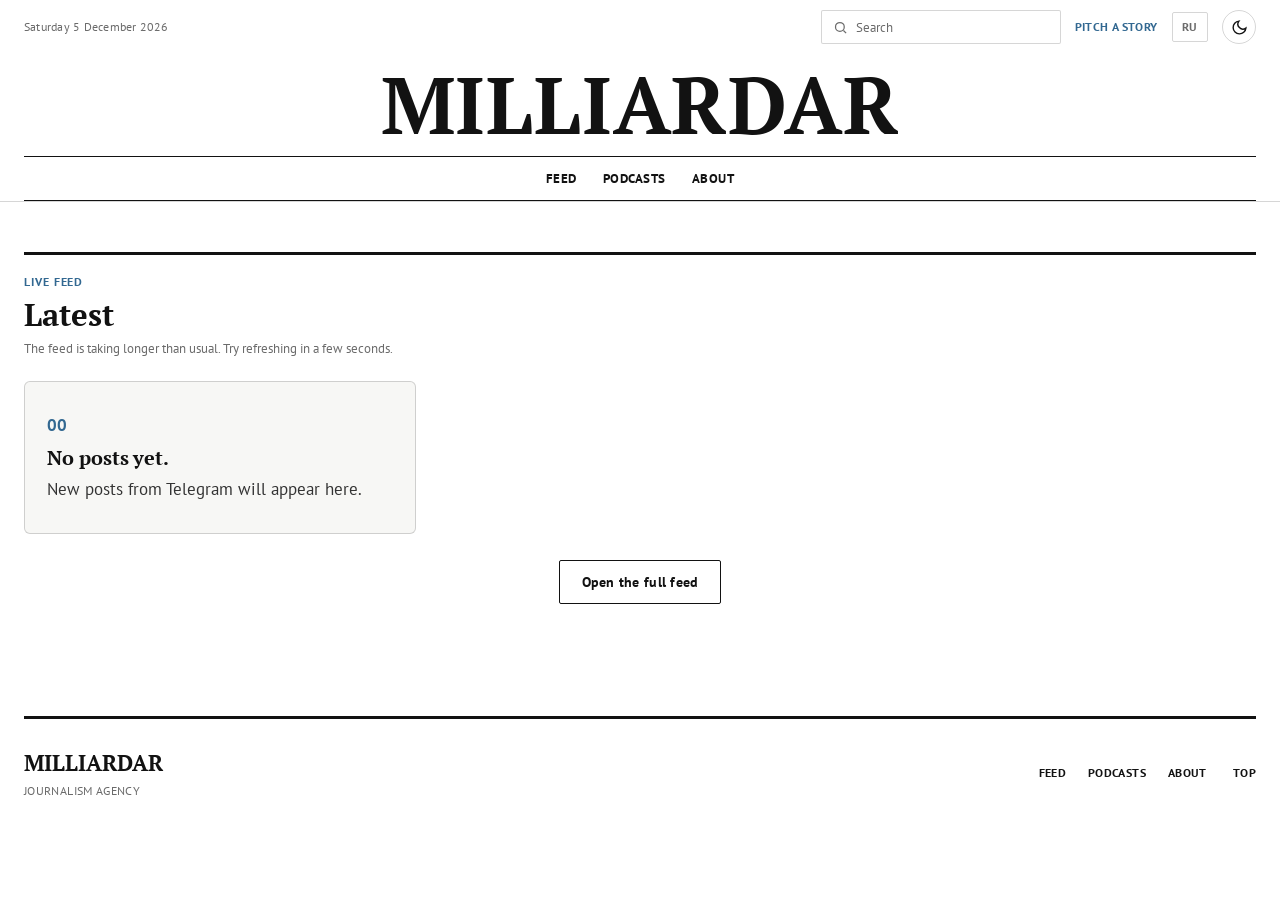
==== en/index.html @ f0dd8684 "Remove section promos from the home page Drop the "Podcasts" and "About" promo panels from the front" ====
<!doctype html>
<html lang="en">
  <head>
    <meta charset="UTF-8" />
    <meta name="viewport" content="width=device-width, initial-scale=1.0" />
    <script>
      (function () {
        try {
          var t = localStorage.getItem("theme") || (window.matchMedia && window.matchMedia("(prefers-color-scheme: dark)").matches ? "dark" : "light");
          document.documentElement.dataset.theme = t;
        } catch (e) {
          document.documentElement.dataset.theme = "light";
        }
      })();
    </script>
    <meta name="description" content="Milliardar — a journalism agency: a feed of posts, weekly podcasts and stories from our Telegram channel, in one stream." />
    <title>Milliardar — journalism agency</title>
    <link rel="icon" href="/assets/logo-favicon.png?v=20260620-tab" type="image/png" />
    <link rel="canonical" href="https://milliardarmedia.ru/en/" />
    <link rel="alternate" hreflang="en" href="https://milliardarmedia.ru/en/" />
    <link rel="alternate" hreflang="ru" href="https://milliardarmedia.ru/" />
    <link rel="alternate" hreflang="x-default" href="https://milliardarmedia.ru/" />
    <meta property="og:type" content="website" />
    <meta property="og:site_name" content="Milliardar" />
    <meta property="og:title" content="Milliardar — journalism agency" />
    <meta property="og:description" content="A feed of posts, weekly podcasts and stories from the Milliardar Telegram channel, in one stream." />
    <meta property="og:url" content="https://milliardarmedia.ru/en/" />
    <meta property="og:image" content="https://milliardarmedia.ru/assets/logo-generated-full.png" />
    <meta property="og:locale" content="en_US" />
    <meta property="og:locale:alternate" content="ru_RU" />
    <meta name="twitter:card" content="summary_large_image" />
    <meta name="twitter:title" content="Milliardar — journalism agency" />
    <meta name="twitter:description" content="A feed of posts, weekly podcasts and stories from the Milliardar Telegram channel." />
    <meta name="twitter:image" content="https://milliardarmedia.ru/assets/logo-generated-full.png" />
    <link rel="alternate" type="application/rss+xml" title="Milliardar — feed" href="/rss.xml" />
    <link rel="preconnect" href="https://fonts.googleapis.com" />
    <link rel="preconnect" href="https://fonts.gstatic.com" crossorigin />
    <link
      href="https://fonts.googleapis.com/css2?family=PT+Serif:ital,wght@0,400;0,700;1,400;1,700&family=PT+Sans:ital,wght@0,400;0,700;1,400;1,700&display=swap"
      rel="stylesheet"
    />
    <link rel="stylesheet" href="/styles.css?v=20260619-nyt5" />
    <script type="application/ld+json">
      {
        "@context": "https://schema.org",
        "@graph": [
          {
            "@type": "NewsMediaOrganization",
            "@id": "https://milliardarmedia.ru/#organization",
            "name": "Milliardar",
            "alternateName": "Миллиардар",
            "url": "https://milliardarmedia.ru/",
            "logo": "https://milliardarmedia.ru/assets/logo-generated-full.png",
            "sameAs": ["https://t.me/milliardarmedia"]
          },
          {
            "@type": "WebSite",
            "@id": "https://milliardarmedia.ru/#website",
            "url": "https://milliardarmedia.ru/",
            "name": "Milliardar",
            "inLanguage": ["ru", "en"],
            "publisher": { "@id": "https://milliardarmedia.ru/#organization" },
            "potentialAction": {
              "@type": "SearchAction",
              "target": "https://milliardarmedia.ru/en/feed?q={search_term_string}",
              "query-input": "required name=search_term_string"
            }
          }
        ]
      }
    </script>
  </head>
  <body class="home-page">
    <header class="site-header">
      <div class="masthead-top">
        <span class="masthead-date" data-date></span>
        <div class="masthead-tools">
          <form class="nav-search" role="search" action="/en/feed" method="get" data-feed-search>
            <svg viewBox="0 0 24 24" aria-hidden="true">
              <circle cx="11" cy="11" r="7" /><path d="m21 21-4.3-4.3" />
            </svg>
            <label class="visually-hidden" for="home-search-input">Search the feed</label>
            <input id="home-search-input" name="q" type="search" autocomplete="off" placeholder="Search" />
          </form>
          <a class="header-cta" href="/en/about#contact-form">Pitch a story</a>
          <a class="lang-switch" href="/" hreflang="ru" aria-label="На русском">RU</a>
          <button class="theme-toggle" type="button" data-theme-toggle aria-label="Toggle theme" aria-pressed="false">
            <svg class="icon-moon" viewBox="0 0 24 24" aria-hidden="true"><path d="M21 12.8A9 9 0 1 1 11.2 3 7 7 0 0 0 21 12.8Z" /></svg>
            <svg class="icon-sun" viewBox="0 0 24 24" aria-hidden="true"><circle cx="12" cy="12" r="4" /><path d="M12 2v2M12 20v2M4 12H2M22 12h-2M5 5l1.5 1.5M17.5 17.5 19 19M19 5l-1.5 1.5M6.5 17.5 5 19" /></svg>
          </button>
        </div>
      </div>

      <a class="brand" href="/en/" aria-label="Milliardar - home">
        <span class="brand-name">Milliardar</span>
      </a>

      <nav class="site-nav" aria-label="Sections">
        <a href="/en/feed">Feed</a>
        <a href="/en/podcasts">Podcasts</a>
        <a href="/en/about">About</a>
      </nav>
    </header>

    <main id="top">
      <section class="archive-section" aria-labelledby="feed-list-title">
        <div class="archive-head">
          <p class="section-kicker">Live feed</p>
          <h2 id="feed-list-title">Latest</h2>
          <p class="feed-status" data-feed-status role="status" aria-live="polite">Loading the feed…</p>
        </div>

        <div class="lead-cover-slot" data-featured hidden></div>

        <div class="feed-panel-list" data-feed-list>
          <article class="feed-empty">
            <span>00</span>
            <h3>No posts yet.</h3>
            <p>New posts from Telegram will appear here.</p>
          </article>
        </div>

        <div class="front-more">
          <a class="button button-glass" href="/en/feed">Open the full feed</a>
        </div>
      </section>
    </main>

    <footer class="site-footer">
      <div>
        <strong>Milliardar</strong>
        <span>Journalism agency</span>
      </div>
      <nav aria-label="Footer navigation">
        <a href="/en/feed">Feed</a>
        <a href="/en/podcasts">Podcasts</a>
        <a href="/en/about">About</a>
      </nav>
      <a href="#top">Top</a>
    </footer>

    <script src="/motion.js?v=20260619-nyt5"></script>
    <script src="/navigation.js?v=20260619-nyt5"></script>
    <script src="/feed.js?v=20260619-nyt5"></script>
  </body>
</html>
---- styles.css ----
/* ============================================================
   МИЛЛИАРДАР — газетный стиль (The New York Times-inspired)
   Light by default · dark via [data-theme="dark"] · PT Serif/Sans
   ============================================================ */

:root {
  --paper: #ffffff;
  --paper-2: #f7f7f5;
  --paper-3: #efeeea;
  --ink: #121212;
  --ink-soft: #2b2b2b;
  --text: #333333;
  --muted: #6b6b6b;
  --line: rgba(0, 0, 0, 0.16);
  --line-soft: rgba(0, 0, 0, 0.08);
  --rule: #121212;
  --accent: #326891;
  --accent-strong: #1d4d72;

  --serif: "PT Serif", Georgia, "Times New Roman", serif;
  --sans: "PT Sans", system-ui, -apple-system, Arial, sans-serif;

  --max: 1180px;
  --wide: 1280px;
  --ease: cubic-bezier(0.22, 1, 0.36, 1);
  --shadow: 0 16px 40px rgba(0, 0, 0, 0.12);
  color-scheme: light;
}

:root[data-theme="dark"] {
  --paper: #121212;
  --paper-2: #1c1c1c;
  --paper-3: #242424;
  --ink: #f2f2f2;
  --ink-soft: #e2e2e2;
  --text: #cfcfcf;
  --muted: #9a9a9a;
  --line: rgba(255, 255, 255, 0.18);
  --line-soft: rgba(255, 255, 255, 0.09);
  --rule: #f2f2f2;
  --accent: #7ab3d9;
  --accent-strong: #9fcbe8;
  color-scheme: dark;
}

* {
  box-sizing: border-box;
}

html {
  scroll-behavior: smooth;
  -webkit-text-size-adjust: 100%;
}

body {
  min-width: 320px;
  margin: 0;
  background: var(--paper);
  color: var(--text);
  font-family: var(--sans);
  font-size: 17px;
  line-height: 1.6;
  -webkit-font-smoothing: antialiased;
  text-rendering: optimizeLegibility;
}

a {
  color: inherit;
  text-decoration: none;
}

button,
input,
textarea {
  font: inherit;
}

button {
  color: inherit;
}

img,
video {
  display: block;
  max-width: 100%;
}

h1,
h2,
h3,
h4,
p,
dl,
dd,
figure {
  margin: 0;
}

h1,
h2,
h3,
h4 {
  font-family: var(--serif);
  font-weight: 700;
  color: var(--ink);
  line-height: 1.08;
  letter-spacing: -0.003em;
}

::selection {
  background: var(--accent);
  color: #fff;
}

:focus-visible {
  outline: 2px solid var(--accent);
  outline-offset: 3px;
}

.visually-hidden,
.hidden-field {
  position: absolute;
  width: 1px !important;
  height: 1px;
  overflow: hidden;
  clip: rect(0 0 0 0);
  clip-path: inset(50%);
  white-space: nowrap;
}

.wrap {
  width: min(calc(100% - 48px), var(--wide));
  margin: 0 auto;
}

/* ---------- shared editorial bits ---------- */
.section-kicker,
.kicker {
  display: inline-block;
  font-family: var(--sans);
  font-size: 0.72rem;
  font-weight: 700;
  letter-spacing: 0.08em;
  text-transform: uppercase;
  color: var(--accent);
}

/* heavy section rule + label */
.section-rule {
  border-top: 3px solid var(--rule);
  padding-top: 10px;
  margin-bottom: 18px;
}

/* ---------- buttons ---------- */
.button {
  display: inline-flex;
  align-items: center;
  justify-content: center;
  gap: 0.5em;
  min-height: 44px;
  padding: 0 22px;
  border: 1px solid var(--ink);
  border-radius: 2px;
  cursor: pointer;
  font-family: var(--sans);
  font-size: 0.86rem;
  font-weight: 700;
  letter-spacing: 0.02em;
  line-height: 1;
  transition: background 180ms var(--ease), color 180ms var(--ease), border-color 180ms var(--ease);
}

.button-primary {
  background: var(--ink);
  border-color: var(--ink);
  color: var(--paper);
}

.button-primary:hover {
  background: var(--accent-strong);
  border-color: var(--accent-strong);
  color: #fff;
}

.button-glass {
  background: transparent;
  color: var(--ink);
}

.button-glass:hover {
  background: var(--paper-2);
}

/* inline prose links (articles) get the blue */
.post-body a,
.contact-list a,
.feed-actions a,
.lead-cover .tile-arrow {
  color: var(--accent);
}

.post-body a:hover,
.contact-list a:hover,
.feed-actions a:hover {
  text-decoration: underline;
}

/* ============================================================
   MASTHEAD
   ============================================================ */
.site-header {
  background: var(--paper);
  border-bottom: 1px solid var(--line);
}

.masthead-top {
  display: flex;
  align-items: center;
  justify-content: space-between;
  gap: 16px;
  width: min(calc(100% - 48px), var(--wide));
  margin: 0 auto;
  padding: 10px 0;
  font-family: var(--sans);
  font-size: 0.74rem;
}

.masthead-date {
  color: var(--muted);
  letter-spacing: 0.02em;
  text-transform: capitalize;
}

.masthead-tools {
  display: flex;
  align-items: center;
  gap: 14px;
}

.theme-toggle {
  display: inline-grid;
  place-items: center;
  width: 34px;
  height: 34px;
  border: 1px solid var(--line);
  border-radius: 50%;
  background: transparent;
  cursor: pointer;
  color: var(--ink);
  transition: background 180ms var(--ease);
}

.theme-toggle:hover {
  background: var(--paper-2);
}

.theme-toggle svg {
  width: 17px;
  height: 17px;
  fill: none;
  stroke: currentColor;
  stroke-width: 2;
}

.theme-toggle .icon-sun {
  display: none;
}

:root[data-theme="dark"] .theme-toggle .icon-sun {
  display: block;
}

:root[data-theme="dark"] .theme-toggle .icon-moon {
  display: none;
}

/* nameplate */
.brand {
  display: block;
  width: min(calc(100% - 48px), var(--wide));
  margin: 0 auto;
  padding: 12px 0 14px;
  text-align: center;
  color: var(--ink);
}

.brand-mark {
  display: none;
}

.brand-name {
  font-family: var(--serif);
  font-weight: 700;
  font-size: clamp(2.6rem, 7vw, 5rem);
  line-height: 0.95;
  letter-spacing: 0.01em;
  text-transform: uppercase;
}

/* section nav */
.site-nav {
  display: flex;
  flex-wrap: wrap;
  align-items: center;
  justify-content: center;
  gap: 26px;
  width: min(calc(100% - 48px), var(--wide));
  margin: 0 auto;
  padding: 9px 0;
  border-top: 1px solid var(--ink);
  border-bottom: 1px solid var(--ink);
}

.site-nav a {
  position: relative;
  font-family: var(--sans);
  font-size: 0.82rem;
  font-weight: 700;
  letter-spacing: 0.04em;
  text-transform: uppercase;
  color: var(--ink);
  padding: 2px 0;
  transition: color 160ms var(--ease);
}

.site-nav a:hover {
  color: var(--accent);
}

.site-nav a[aria-current="page"] {
  border-bottom: 2px solid var(--ink);
}

/* nav search pill (utility row) */
.nav-search {
  position: relative;
  display: flex;
  align-items: center;
}

.nav-search svg {
  position: absolute;
  left: 12px;
  width: 15px;
  height: 15px;
  fill: none;
  stroke: var(--muted);
  stroke-width: 2;
  pointer-events: none;
}

.nav-search input {
  width: clamp(150px, 24vw, 240px);
  height: 34px;
  padding: 0 14px 0 34px;
  border: 1px solid var(--line);
  border-radius: 2px;
  background: var(--paper);
  color: var(--ink);
  font-family: var(--sans);
  font-size: 0.82rem;
  transition: border-color 160ms var(--ease);
}

.nav-search input::placeholder {
  color: var(--muted);
}

.nav-search input:focus {
  outline: none;
  border-color: var(--ink);
}

.header-cta {
  font-family: var(--sans);
  font-size: 0.78rem;
  font-weight: 700;
  letter-spacing: 0.03em;
  text-transform: uppercase;
  color: var(--accent);
  white-space: nowrap;
}

.header-cta:hover {
  text-decoration: underline;
}

/* ============================================================
   PAGE SHELL
   ============================================================ */
.section {
  width: min(calc(100% - 48px), var(--wide));
  margin: 0 auto;
  padding: clamp(32px, 5vw, 56px) 0;
}

main {
  padding-top: 6px;
}

.archive-section {
  width: min(calc(100% - 48px), var(--wide));
  margin: 0 auto;
  padding: clamp(28px, 4vw, 44px) 0 clamp(40px, 6vw, 72px);
}

.archive-head {
  border-top: 3px solid var(--rule);
  padding-top: 12px;
  margin-bottom: 22px;
}

.archive-head h2 {
  font-size: clamp(1.5rem, 2.4vw, 2.1rem);
  margin: 4px 0 6px;
}

.feed-status,
.podcasts-status {
  font-family: var(--sans);
  font-size: 0.82rem;
  color: var(--muted);
}

.feed-actions {
  display: flex;
  flex-wrap: wrap;
  justify-content: space-between;
  gap: 12px;
  padding: 10px 0;
  margin-bottom: 18px;
  border-bottom: 1px solid var(--line);
  font-family: var(--sans);
  font-size: 0.78rem;
}

.feed-actions span {
  color: var(--muted);
}

/* ============================================================
   FEATURED LEAD (главный материал) — text over image cover
   ============================================================ */
.lead-cover {
  position: relative;
  display: block;
  overflow: hidden;
  min-height: clamp(340px, 46vw, 560px);
  margin-bottom: 28px;
  border-radius: 4px;
  color: #fff;
  isolation: isolate;
}

.lead-cover img {
  position: absolute;
  inset: 0;
  z-index: -2;
  width: 100%;
  height: 100%;
  object-fit: cover;
  transition: transform 700ms var(--ease);
}

.lead-cover:hover img {
  transform: scale(1.03);
}

.lead-cover::after {
  position: absolute;
  inset: 0;
  z-index: -1;
  content: "";
  background: linear-gradient(180deg, rgba(0, 0, 0, 0.15) 35%, rgba(0, 0, 0, 0.82));
}

.lead-cover.no-image {
  color: var(--ink);
  background: var(--paper-2);
  border: 1px solid var(--line);
}

.lead-cover.no-image::after {
  display: none;
}

.lead-body {
  position: relative;
  display: flex;
  flex-direction: column;
  align-items: flex-start;
  gap: 12px;
  height: 100%;
  min-height: inherit;
  padding: clamp(24px, 4vw, 48px);
  justify-content: flex-end;
}

.lead-kicker {
  font-family: var(--sans);
  font-size: 0.74rem;
  font-weight: 700;
  letter-spacing: 0.08em;
  text-transform: uppercase;
  color: #fff;
}

.lead-cover.no-image .lead-kicker {
  color: var(--accent);
}

.lead-cover h2,
.lead-cover h3 {
  max-width: 24ch;
  font-size: clamp(1.9rem, 3.8vw, 3.2rem);
  line-height: 1.04;
  color: inherit;
}

.lead-cover time {
  font-family: var(--sans);
  font-size: 0.76rem;
  letter-spacing: 0.02em;
  text-transform: uppercase;
  color: rgba(255, 255, 255, 0.78);
}

.lead-cover.no-image time {
  color: var(--muted);
}

.tile-arrow {
  font-family: var(--sans);
  font-size: 0.8rem;
  font-weight: 700;
  letter-spacing: 0.02em;
  color: #fff;
}

.lead-cover.no-image .tile-arrow {
  color: var(--accent);
}

.tile-arrow::after {
  content: " →";
}

/* ============================================================
   STORY CARDS (home + feed) — tablets with parallax tilt
   ============================================================ */
.feed-panel-list {
  display: grid;
  grid-template-columns: repeat(auto-fill, minmax(320px, 1fr));
  gap: clamp(18px, 2.4vw, 28px);
  align-items: start;
}

.feed-card {
  display: flex;
  flex-direction: column;
  overflow: hidden;
  border: 1px solid var(--line);
  border-radius: 6px;
  background: var(--paper-2);
}

.feed-card {
  transition: box-shadow 260ms var(--ease), transform 260ms var(--ease);
}

.feed-card:hover {
  transform: translateY(-3px);
  box-shadow: 0 16px 38px rgba(0, 0, 0, 0.14);
}

/* feed image is a link to the full material */
.feed-media a {
  display: block;
}

.feed-media {
  order: 1;
  overflow: hidden;
  background: var(--paper-3);
}

/* full, uncropped photos */
.feed-media img {
  display: block;
  width: 100%;
  height: auto;
}

.feed-gallery {
  display: grid;
  grid-template-columns: 1fr 1fr;
  gap: 3px;
}

.feed-media-placeholder {
  display: grid;
  place-items: center;
  min-height: 150px;
  background: var(--paper-3);
  font-family: var(--sans);
  font-size: 0.78rem;
  text-transform: uppercase;
  color: var(--muted);
}

.feed-copy {
  display: flex;
  flex-direction: column;
  gap: 9px;
  order: 2;
  padding: 18px 20px 22px;
}

.feed-copy time,
.podcast-card time {
  font-family: var(--sans);
  font-size: 0.74rem;
  letter-spacing: 0.03em;
  text-transform: uppercase;
  color: var(--muted);
}

/* first line of post = headline, in serif */
.feed-copy p {
  font-family: var(--serif);
  font-size: clamp(1.2rem, 1.8vw, 1.5rem);
  line-height: 1.24;
  font-weight: 700;
  color: var(--ink);
}

.feed-card:hover .feed-copy p {
  color: var(--accent-strong);
}

.feed-copy a {
  margin-top: 2px;
  font-family: var(--sans);
  font-size: 0.8rem;
  font-weight: 700;
  color: var(--accent);
}

.feed-empty,
.podcast-empty {
  display: flex;
  flex-direction: column;
  gap: 8px;
  padding: 30px 22px;
  border: 1px solid var(--line);
  border-radius: 6px;
  background: var(--paper-2);
}

.feed-empty span,
.podcast-empty span {
  font-family: var(--sans);
  font-weight: 700;
  color: var(--accent);
}

.feed-more {
  grid-column: 1 / -1;
  display: flex;
  justify-content: center;
  padding-top: 26px;
}

.front-more {
  display: flex;
  justify-content: center;
  margin-top: 26px;
}

/* ============================================================
   FRONT PAGE — headline list + section promos (home only)
   ============================================================ */
.front-headlines {
  border-top: 3px solid var(--rule);
}

.front-headline {
  display: grid;
  gap: 5px;
  padding: 16px 0;
  border-bottom: 1px solid var(--line);
}

.front-headline time {
  font-family: var(--sans);
  font-size: 0.72rem;
  letter-spacing: 0.04em;
  text-transform: uppercase;
  color: var(--muted);
}

.front-headline h3 {
  font-size: clamp(1.15rem, 2vw, 1.55rem);
  line-height: 1.22;
}

a.front-headline:hover h3 {
  color: var(--accent-strong);
}

/* language switcher in the masthead */
.lang-switch {
  align-self: center;
  padding: 5px 9px;
  border: 1px solid var(--line);
  border-radius: 2px;
  font-family: var(--sans);
  font-size: 0.72rem;
  font-weight: 700;
  letter-spacing: 0.06em;
  color: var(--muted);
  transition: color 160ms var(--ease), border-color 160ms var(--ease);
}

.lang-switch:hover {
  color: var(--ink);
  border-color: var(--ink);
}

/* ============================================================
   PODCASTS
   ============================================================ */
.podcast-grid {
  display: grid;
  grid-template-columns: 1fr;
}

.podcast-card {
  display: flex;
  flex-direction: column;
  gap: 12px;
  padding: 26px 0;
  border-top: 1px solid var(--line);
}

.podcast-card:first-child {
  border-top: 0;
}

.podcast-number {
  font-family: var(--sans);
  font-size: 0.78rem;
  font-weight: 700;
  letter-spacing: 0.04em;
  color: var(--accent);
  order: 1;
}

.podcast-video {
  order: 2;
  overflow: hidden;
  aspect-ratio: 16 / 9;
  background: #000;
}

.podcast-video video {
  width: 100%;
  height: 100%;
  object-fit: cover;
}

.podcast-video.is-missing {
  display: grid;
  place-items: center;
  padding: 22px;
  text-align: center;
  background: var(--paper-2);
  font-family: var(--sans);
  font-size: 0.82rem;
  color: var(--muted);
}

.podcast-card time {
  order: 3;
}

.podcast-card h3 {
  order: 4;
  font-size: clamp(1.4rem, 2vw, 1.9rem);
}

.podcast-card p {
  order: 5;
  font-family: var(--serif);
  color: var(--text);
}

@media (min-width: 760px) {
  .podcast-grid {
    grid-template-columns: 1fr 1fr;
    column-gap: 32px;
  }

  .podcast-card:nth-child(2) {
    border-top: 0;
  }

  .podcast-card:nth-child(even) {
    border-left: 1px solid var(--line);
    padding-left: 32px;
  }
}

/* ============================================================
   PAGE INTRO (feed / podcasts / about headers)
   ============================================================ */
.page-intro {
  width: min(calc(100% - 48px), var(--wide));
  margin: 0 auto;
  padding: clamp(26px, 4vw, 44px) 0 6px;
}

.page-intro h1 {
  font-size: clamp(2.4rem, 6vw, 4rem);
  margin: 6px 0 12px;
}

.page-intro p {
  max-width: 60ch;
  font-family: var(--serif);
  font-size: 1.12rem;
  color: var(--text);
}

.page-intro .hero-actions {
  display: flex;
  flex-wrap: wrap;
  gap: 12px;
  margin-top: 20px;
}

/* ============================================================
   ARTICLE / POST PAGE
   ============================================================ */
.post-main {
  width: min(calc(100% - 48px), 720px);
  margin: 0 auto;
  padding: clamp(28px, 5vw, 52px) 0 clamp(48px, 7vw, 84px);
}

.post-back {
  display: inline-block;
  font-family: var(--sans);
  font-size: 0.78rem;
  font-weight: 700;
  letter-spacing: 0.03em;
  text-transform: uppercase;
  color: var(--accent);
  margin-bottom: 22px;
}

.post-back:hover {
  text-decoration: underline;
}

.post-article > .section-kicker {
  margin-bottom: 10px;
}

.post-date {
  display: block;
  margin: 14px 0 20px;
  font-family: var(--sans);
  font-size: 0.8rem;
  letter-spacing: 0.02em;
  color: var(--muted);
}

.post-body p {
  margin-bottom: 20px;
  font-family: var(--serif);
  font-size: 1.22rem;
  line-height: 1.62;
  color: var(--ink-soft);
}

.post-body p:first-child::first-letter {
  float: left;
  margin: 0.06em 0.1em 0 0;
  font-family: var(--serif);
  font-size: 3.2em;
  font-weight: 700;
  line-height: 0.72;
  color: var(--ink);
}

.post-muted {
  color: var(--muted);
}

.post-media {
  margin: 26px 0 8px;
}

.post-media img {
  width: 100%;
  height: auto;
  border-radius: 3px;
}

.post-gallery img {
  aspect-ratio: 3 / 2;
  object-fit: cover;
  border-radius: 3px;
}

.post-gallery {
  display: grid;
  grid-template-columns: repeat(2, 1fr);
  gap: 6px;
}

.post-gallery img:first-child:nth-last-child(odd) {
  grid-column: 1 / -1;
}

.post-actions {
  display: flex;
  flex-wrap: wrap;
  gap: 12px;
  margin-top: 28px;
  padding-top: 22px;
  border-top: 1px solid var(--line);
}

.post-404-title {
  margin: 10px 0 14px;
  font-size: clamp(2rem, 5vw, 3.2rem);
}

/* ============================================================
   ABOUT — manifesto / contributors / contacts
   ============================================================ */
.about-lead {
  width: min(calc(100% - 48px), var(--wide));
  margin: 0 auto;
  padding: clamp(30px, 5vw, 60px) 0;
  border-bottom: 1px solid var(--line);
}

.about-lead h1 {
  font-size: clamp(2.4rem, 6vw, 4.2rem);
  margin-bottom: 16px;
}

.about-lead p {
  max-width: 66ch;
  font-family: var(--serif);
  font-size: 1.2rem;
  color: var(--text);
}

.section-lead {
  max-width: 70ch;
  margin-bottom: 26px;
}

.section-lead h2 {
  font-size: clamp(1.7rem, 3vw, 2.6rem);
  margin: 8px 0 10px;
}

.section-lead p {
  font-family: var(--serif);
  color: var(--text);
}

/* contributors */
.team-grid {
  display: grid;
  grid-template-columns: 1fr;
  border-top: 1px solid var(--line);
}

.person {
  border-bottom: 1px solid var(--line);
}

.person-summary {
  display: grid;
  grid-template-columns: auto auto 1fr;
  align-items: center;
  gap: 18px;
  padding: 20px 0;
  cursor: pointer;
  list-style: none;
}

.person-summary::-webkit-details-marker {
  display: none;
}

.person-number {
  font-family: var(--sans);
  font-size: 0.8rem;
  font-weight: 700;
  color: var(--accent);
}

.portrait-shell {
  width: clamp(88px, 12vw, 120px);
  height: clamp(112px, 15vw, 150px);
  overflow: hidden;
  background: var(--paper-2);
}

.portrait {
  width: 100%;
  height: 100%;
  object-fit: cover;
  filter: grayscale(1);
  transition: filter 300ms var(--ease);
}

.person:hover .portrait,
.person[open] .portrait {
  filter: grayscale(0);
}

.person-info {
  display: flex;
  flex-direction: column;
  gap: 3px;
}

.person-info span {
  order: 2;
  font-family: var(--sans);
  font-size: 0.76rem;
  text-transform: uppercase;
  letter-spacing: 0.03em;
  color: var(--muted);
}

.person-info strong {
  order: 1;
  font-family: var(--serif);
  font-size: clamp(1.3rem, 2vw, 1.7rem);
  font-weight: 700;
  color: var(--ink);
}

.person-info em {
  order: 3;
  font-family: var(--sans);
  font-style: normal;
  font-size: 0.74rem;
  font-weight: 700;
  text-transform: uppercase;
  color: var(--accent);
}

.person-info em::after {
  content: " +";
}

.person[open] .person-info em::after {
  content: " −";
}

.person-bio {
  display: grid;
  grid-template-rows: 0fr;
  transition: grid-template-rows 360ms var(--ease);
}

.person[open] .person-bio {
  grid-template-rows: 1fr;
}

.person-bio > p {
  overflow: hidden;
  max-width: 70ch;
  font-family: var(--serif);
  color: var(--text);
}

.person[open] .person-bio > p {
  padding-bottom: 22px;
}

/* contacts */
.leasing-section {
  display: grid;
  grid-template-columns: 1fr 1fr;
  gap: clamp(28px, 5vw, 70px);
  align-items: start;
}

.leasing-copy h2 {
  font-size: clamp(1.7rem, 3vw, 2.6rem);
  margin: 8px 0 12px;
}

.leasing-copy p {
  max-width: 46ch;
  font-family: var(--serif);
  color: var(--text);
}

.contact-list {
  margin-top: 26px;
  padding: 0;
  list-style: none;
  border-top: 1px solid var(--line);
}

.contact-list li {
  display: flex;
  justify-content: space-between;
  gap: 16px;
  padding: 14px 0;
  border-bottom: 1px solid var(--line);
}

.contact-list span {
  font-family: var(--sans);
  font-size: 0.76rem;
  text-transform: uppercase;
  letter-spacing: 0.04em;
  color: var(--muted);
}

.contact-form {
  display: flex;
  flex-direction: column;
  gap: 18px;
  padding: clamp(22px, 3vw, 32px);
  border: 1px solid var(--line);
  background: var(--paper-2);
}

.contact-form label {
  display: flex;
  flex-direction: column;
  gap: 7px;
}

.contact-form label span {
  font-family: var(--sans);
  font-size: 0.76rem;
  font-weight: 700;
  text-transform: uppercase;
  letter-spacing: 0.03em;
  color: var(--muted);
}

.contact-form input,
.contact-form textarea {
  padding: 12px 14px;
  border: 1px solid var(--line);
  border-radius: 2px;
  background: var(--paper);
  color: var(--ink);
  font-family: var(--serif);
  font-size: 1rem;
  resize: vertical;
}

.contact-form input:focus,
.contact-form textarea:focus {
  outline: none;
  border-color: var(--ink);
}

.contact-form .button {
  align-self: flex-start;
}

.form-note {
  min-height: 1.2em;
  font-family: var(--sans);
  font-size: 0.86rem;
  color: var(--accent);
}

/* ============================================================
   COMMAND CONSOLE (easter egg) + RICKROLL
   ============================================================ */
.command-console {
  width: min(calc(100% - 48px), var(--wide));
  margin: 0 auto;
  padding: 22px 0 40px;
  border-top: 1px solid var(--line);
}

.console-form {
  display: flex;
  align-items: center;
  gap: 10px;
  font-family: var(--sans);
  font-size: 0.86rem;
  color: var(--muted);
}

.console-form span {
  color: var(--accent);
}

.console-form input {
  flex: 1;
  min-width: 0;
  padding: 5px 0;
  border: 0;
  border-bottom: 1px solid var(--line);
  background: transparent;
  color: var(--ink);
  font-family: var(--sans);
}

.console-form input:focus {
  outline: none;
  border-bottom-color: var(--ink);
}

.console-output {
  margin-top: 10px;
  min-height: 1.2em;
  font-family: var(--sans);
  font-size: 0.84rem;
  color: var(--text);
}

.rickroll-modal {
  position: fixed;
  inset: 0;
  z-index: 120;
  display: grid;
  place-items: center;
  padding: 22px;
  background: rgba(0, 0, 0, 0.86);
  opacity: 0;
  pointer-events: none;
  transition: opacity 280ms var(--ease);
}

.rickroll-modal.is-open {
  opacity: 1;
  pointer-events: auto;
}

.rickroll-frame {
  width: min(900px, 100%);
  aspect-ratio: 16 / 9;
  background: #000;
}

.rickroll-frame video {
  width: 100%;
  height: 100%;
  object-fit: contain;
}

.rickroll-close {
  position: absolute;
  top: 18px;
  right: 22px;
  width: 44px;
  height: 44px;
  border: 1px solid rgba(255, 255, 255, 0.4);
  background: transparent;
  cursor: pointer;
  font-size: 1.4rem;
  color: #fff;
}

.sixty-seven-badge {
  position: fixed;
  inset: 0;
  z-index: 150;
  display: grid;
  place-items: center;
  font-family: var(--serif);
  font-size: 40vw;
  font-weight: 700;
  color: var(--accent);
  opacity: 0;
  pointer-events: none;
}

body.is-sixty-seven .sixty-seven-badge {
  animation: sixty-seven-pop 1.5s var(--ease) forwards;
}

@keyframes sixty-seven-pop {
  0% { opacity: 0; transform: scale(0.6); }
  30% { opacity: 1; transform: scale(1.05); }
  70% { opacity: 1; transform: scale(1); }
  100% { opacity: 0; transform: scale(1.15); }
}

/* ============================================================
   FOOTER
   ============================================================ */
.site-footer {
  display: grid;
  grid-template-columns: 1fr auto auto;
  align-items: center;
  gap: 26px;
  width: min(calc(100% - 48px), var(--wide));
  margin: 40px auto 0;
  padding: 26px 0 48px;
  border-top: 3px solid var(--rule);
}

.site-footer > div {
  display: flex;
  flex-direction: column;
}

.site-footer strong {
  font-family: var(--serif);
  font-size: 1.4rem;
  font-weight: 700;
  text-transform: uppercase;
  color: var(--ink);
}

.site-footer span {
  font-family: var(--sans);
  font-size: 0.76rem;
  text-transform: uppercase;
  letter-spacing: 0.03em;
  color: var(--muted);
}

.site-footer nav {
  display: flex;
  gap: 22px;
}

.site-footer nav a,
.site-footer > a {
  font-family: var(--sans);
  font-size: 0.78rem;
  font-weight: 700;
  text-transform: uppercase;
  letter-spacing: 0.03em;
  color: var(--ink);
}

.site-footer nav a:hover,
.site-footer > a:hover {
  color: var(--accent);
}

/* ============================================================
   BACK TO TOP
   ============================================================ */
.back-to-top {
  position: fixed;
  right: 22px;
  bottom: 22px;
  z-index: 60;
  padding: 11px 16px;
  border: 1px solid var(--ink);
  border-radius: 2px;
  background: var(--paper);
  cursor: pointer;
  font-family: var(--sans);
  font-size: 0.74rem;
  font-weight: 700;
  text-transform: uppercase;
  letter-spacing: 0.03em;
  color: var(--ink);
  opacity: 0;
  transform: translateY(12px);
  pointer-events: none;
  transition: opacity 240ms var(--ease), transform 240ms var(--ease), background 160ms var(--ease), color 160ms var(--ease);
}

.back-to-top.is-visible {
  opacity: 1;
  transform: translateY(0);
  pointer-events: auto;
}

.back-to-top:hover {
  background: var(--ink);
  color: var(--paper);
}

/* side-nav from old design — hidden in NYT layout */
.side-nav-shell {
  display: none;
}

/* ============================================================
   MOTION (light fade-in only)
   ============================================================ */
.reveal {
  opacity: 0;
  transform: translateY(14px);
  transition: opacity 600ms var(--ease), transform 600ms var(--ease);
  transition-delay: var(--reveal-delay, 0ms);
}

.reveal.is-visible {
  opacity: 1;
  transform: none;
}

/* skeleton loading */
.skeleton {
  pointer-events: none;
}

.skel {
  position: relative;
  overflow: hidden;
  background: var(--paper-2);
}

.skel::after {
  position: absolute;
  inset: 0;
  content: "";
  background: linear-gradient(90deg, transparent, rgba(0, 0, 0, 0.05) 50%, transparent);
  transform: translateX(-100%);
  animation: shimmer 1.5s var(--ease) infinite;
}

:root[data-theme="dark"] .skel::after {
  background: linear-gradient(90deg, transparent, rgba(255, 255, 255, 0.08) 50%, transparent);
}

.skel-media {
  width: 100%;
  aspect-ratio: 3 / 2;
}

.skel-line {
  height: 13px;
  margin-top: 9px;
}

.skel-line.is-kicker {
  width: 38%;
  height: 9px;
  margin-top: 0;
}

.skel-line.is-lg {
  height: 20px;
  width: 86%;
}

.skel-line.w-70 { width: 70%; }
.skel-line.w-90 { width: 90%; }
.skel-line.w-50 { width: 50%; }

@keyframes shimmer {
  100% { transform: translateX(100%); }
}

/* ============================================================
   RESPONSIVE
   ============================================================ */
@media (max-width: 900px) {
  .lead-cover {
    grid-template-columns: 1fr;
  }

  .lead-cover img {
    order: 1;
  }

  .lead-body {
    order: 2;
  }

  .leasing-section {
    grid-template-columns: 1fr;
  }
}

@media (max-width: 600px) {
  body {
    font-size: 16px;
  }

  .masthead-top {
    flex-wrap: wrap;
    gap: 8px 14px;
  }

  .nav-search input {
    width: 100%;
  }

  .nav-search {
    order: 3;
    flex: 1 1 100%;
  }

  .site-nav {
    gap: 16px;
  }

  .post-body p:first-child::first-letter {
    font-size: 2.6em;
  }

  .site-footer {
    grid-template-columns: 1fr;
    gap: 18px;
    align-items: start;
  }
}

@media (prefers-reduced-motion: reduce) {
  *,
  *::before,
  *::after {
    animation-duration: 0.001ms !important;
    transition-duration: 0.001ms !important;
    scroll-behavior: auto !important;
  }

  .reveal {
    opacity: 1 !important;
    transform: none !important;
  }
}
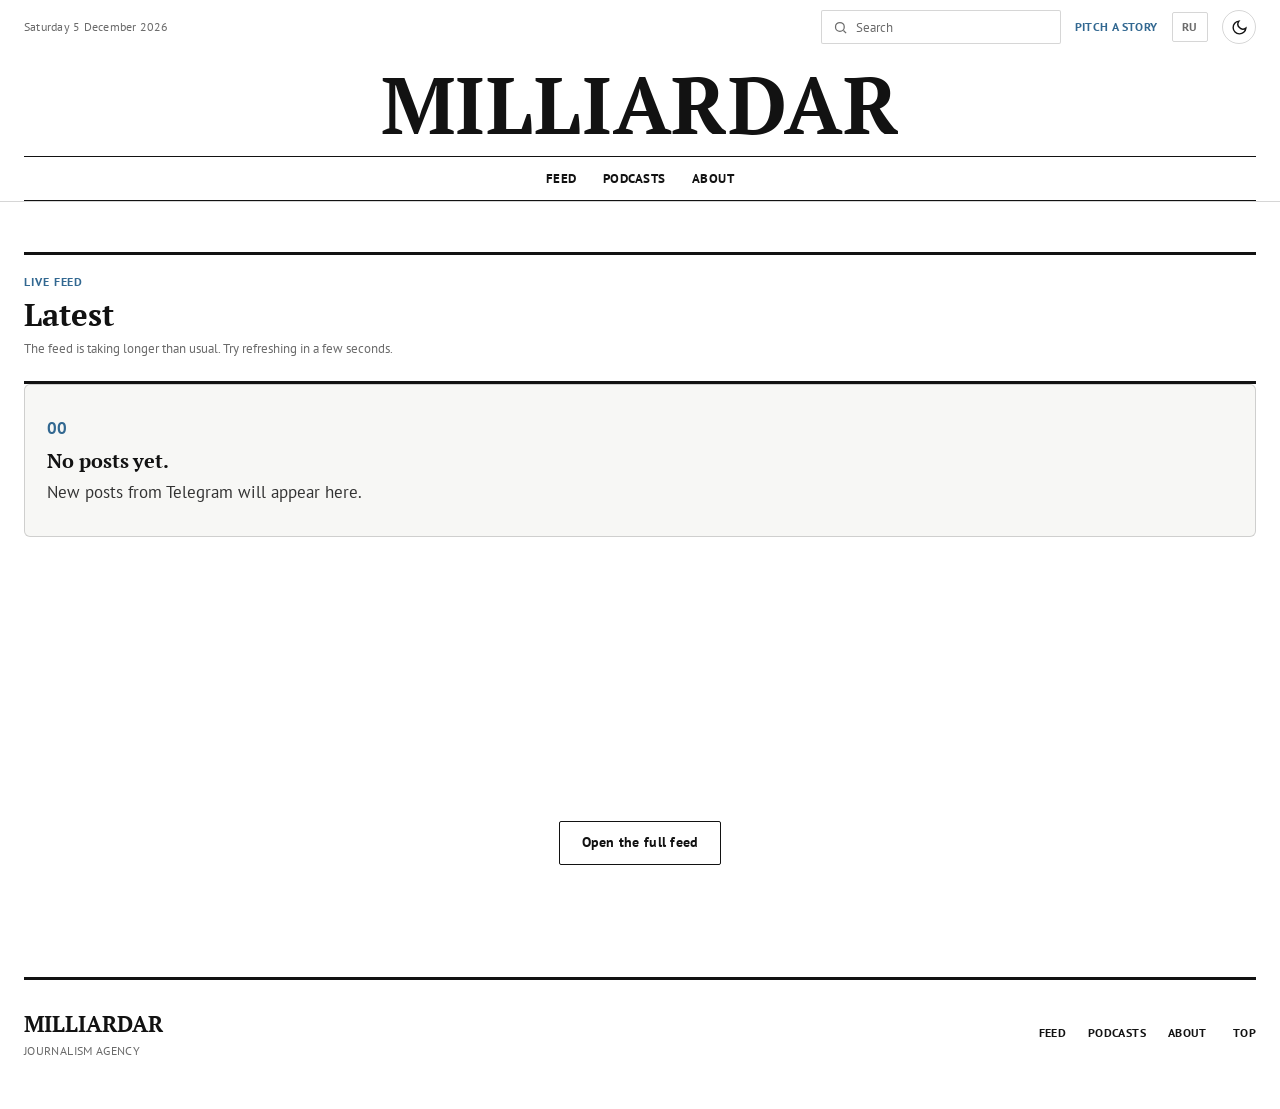
==== commit 772d6e12: "Fix layout shift (CLS) on the home and feed pages The featured hero (~340-560px) was injected by JS " ====
--- a/en/index.html
+++ b/en/index.html
@@ -39,7 +39,7 @@
       href="https://fonts.googleapis.com/css2?family=PT+Serif:ital,wght@0,400;0,700;1,400;1,700&family=PT+Sans:ital,wght@0,400;0,700;1,400;1,700&display=swap"
       rel="stylesheet"
     />
-    <link rel="stylesheet" href="/styles.css?v=20260619-nyt5" />
+    <link rel="stylesheet" href="/styles.css?v=20260620-nyt6" />
     <script type="application/ld+json">
       {
         "@context": "https://schema.org",
@@ -110,7 +110,7 @@
           <p class="feed-status" data-feed-status role="status" aria-live="polite">Loading the feed…</p>
         </div>
 
-        <div class="lead-cover-slot" data-featured hidden></div>
+        <div class="lead-cover-slot" data-featured></div>
 
         <div class="feed-panel-list" data-feed-list>
           <article class="feed-empty">
@@ -139,8 +139,8 @@
       <a href="#top">Top</a>
     </footer>
 
-    <script src="/motion.js?v=20260619-nyt5"></script>
-    <script src="/navigation.js?v=20260619-nyt5"></script>
-    <script src="/feed.js?v=20260619-nyt5"></script>
+    <script src="/motion.js?v=20260620-nyt6"></script>
+    <script src="/navigation.js?v=20260620-nyt6"></script>
+    <script src="/feed.js?v=20260620-nyt6"></script>
   </body>
 </html>
--- a/styles.css
+++ b/styles.css
@@ -442,12 +442,23 @@
 /* ============================================================
    FEATURED LEAD (главный материал) — text over image cover
    ============================================================ */
+/* Reserve the hero height before JS fills it — prevents layout shift (CLS). */
+.lead-cover-slot {
+  min-height: clamp(340px, 46vw, 560px);
+  margin-bottom: 28px;
+  border-radius: 4px;
+}
+
+.lead-cover-slot:empty {
+  background: var(--paper-2);
+}
+
 .lead-cover {
   position: relative;
   display: block;
   overflow: hidden;
   min-height: clamp(340px, 46vw, 560px);
-  margin-bottom: 28px;
+  margin-bottom: 0;
   border-radius: 4px;
   color: #fff;
   isolation: isolate;
@@ -554,6 +565,7 @@
   grid-template-columns: repeat(auto-fill, minmax(320px, 1fr));
   gap: clamp(18px, 2.4vw, 28px);
   align-items: start;
+  min-height: clamp(300px, 46vh, 480px);
 }
 
 .feed-card {
@@ -683,6 +695,7 @@
    ============================================================ */
 .front-headlines {
   border-top: 3px solid var(--rule);
+  min-height: clamp(300px, 46vh, 480px);
 }
 
 .front-headline {
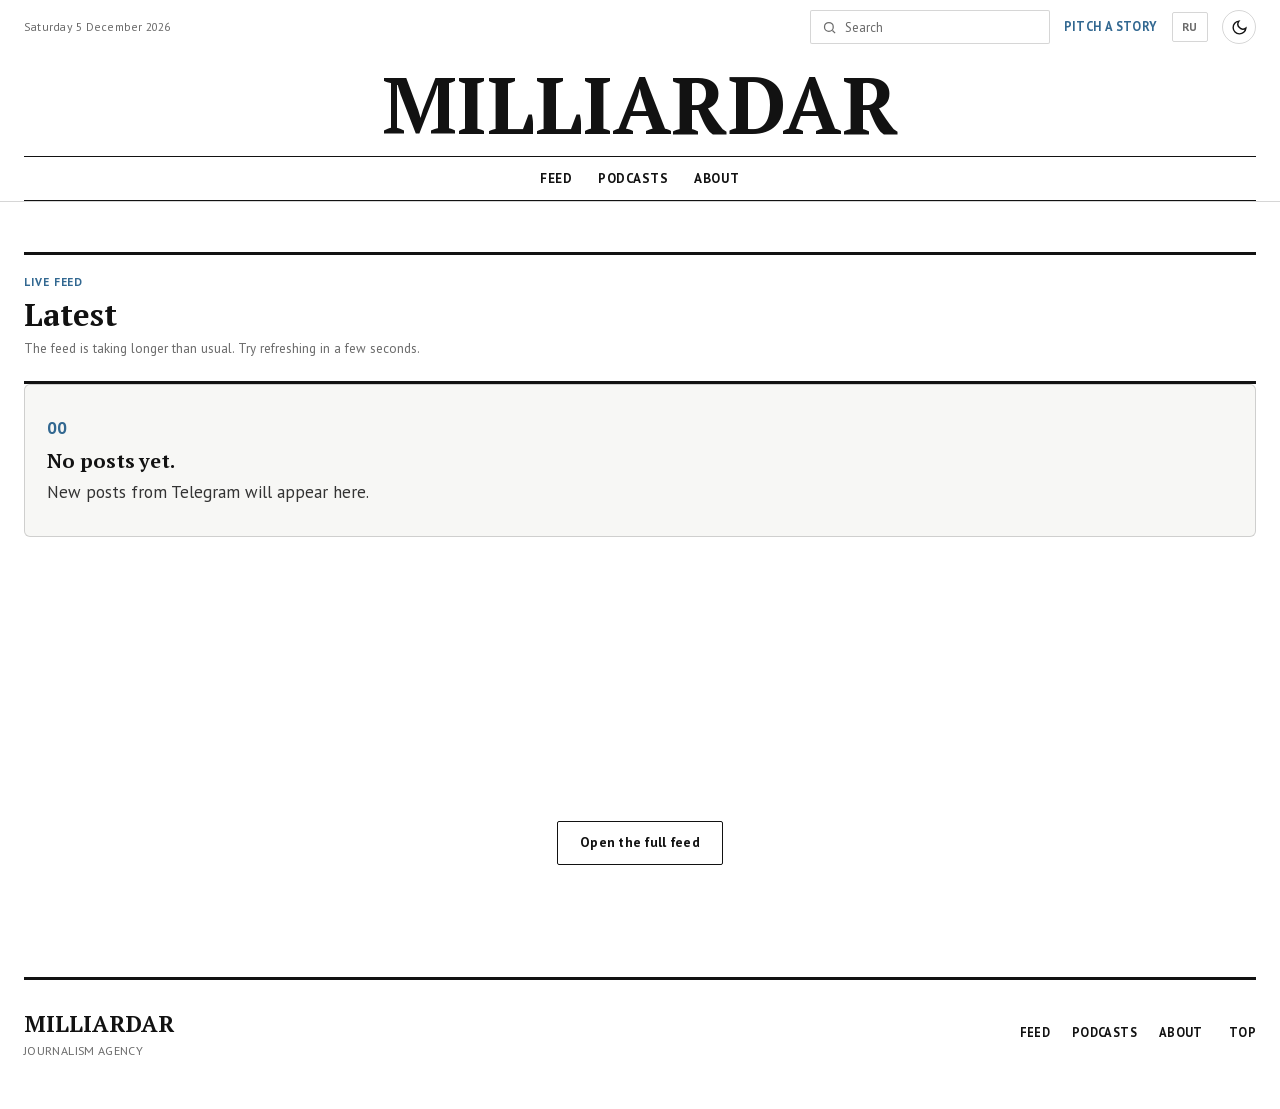
==== commit c2beeaeb: "Self-host fonts, add feed rubrics and post share buttons - Self-host PT Serif / PT Sans: woff2 files" ====
--- a/en/index.html
+++ b/en/index.html
@@ -33,13 +33,10 @@
     <meta name="twitter:description" content="A feed of posts, weekly podcasts and stories from the Milliardar Telegram channel." />
     <meta name="twitter:image" content="https://milliardarmedia.ru/assets/logo-generated-full.png" />
     <link rel="alternate" type="application/rss+xml" title="Milliardar — feed" href="/rss.xml" />
-    <link rel="preconnect" href="https://fonts.googleapis.com" />
-    <link rel="preconnect" href="https://fonts.gstatic.com" crossorigin />
-    <link
-      href="https://fonts.googleapis.com/css2?family=PT+Serif:ital,wght@0,400;0,700;1,400;1,700&family=PT+Sans:ital,wght@0,400;0,700;1,400;1,700&display=swap"
-      rel="stylesheet"
-    />
-    <link rel="stylesheet" href="/styles.css?v=20260620-nyt6" />
+    <link rel="preload" href="/assets/fonts/ptserif-400-normal-latin.woff2" as="font" type="font/woff2" crossorigin />
+    <link rel="preload" href="/assets/fonts/ptsans-400-normal-latin.woff2" as="font" type="font/woff2" crossorigin />
+    <link rel="stylesheet" href="/fonts.css?v=20260620-nyt14" />
+    <link rel="stylesheet" href="/styles.css?v=20260620-nyt14" />
     <script type="application/ld+json">
       {
         "@context": "https://schema.org",
@@ -139,8 +136,8 @@
       <a href="#top">Top</a>
     </footer>
 
-    <script src="/motion.js?v=20260620-nyt6"></script>
-    <script src="/navigation.js?v=20260620-nyt6"></script>
-    <script src="/feed.js?v=20260620-nyt6"></script>
+    <script src="/motion.js?v=20260620-nyt14"></script>
+    <script src="/navigation.js?v=20260620-nyt14"></script>
+    <script src="/feed.js?v=20260620-nyt14"></script>
   </body>
 </html>
--- a/fonts.css
+++ b/fonts.css
@@ -0,0 +1,288 @@
+/* Self-hosted PT Serif / PT Sans (Cyrillic + Latin). Generated from Google Fonts css2. */
+@font-face {
+  font-family: 'PT Sans';
+  font-style: italic;
+  font-weight: 400;
+  font-display: swap;
+  src: url(/assets/fonts/ptsans-400-italic-cyrillic-ext.woff2) format('woff2');
+  unicode-range: U+0460-052F, U+1C80-1C8A, U+20B4, U+2DE0-2DFF, U+A640-A69F, U+FE2E-FE2F;
+}
+
+@font-face {
+  font-family: 'PT Sans';
+  font-style: italic;
+  font-weight: 400;
+  font-display: swap;
+  src: url(/assets/fonts/ptsans-400-italic-cyrillic.woff2) format('woff2');
+  unicode-range: U+0301, U+0400-045F, U+0490-0491, U+04B0-04B1, U+2116;
+}
+
+@font-face {
+  font-family: 'PT Sans';
+  font-style: italic;
+  font-weight: 400;
+  font-display: swap;
+  src: url(/assets/fonts/ptsans-400-italic-latin-ext.woff2) format('woff2');
+  unicode-range: U+0100-02BA, U+02BD-02C5, U+02C7-02CC, U+02CE-02D7, U+02DD-02FF, U+0304, U+0308, U+0329, U+1D00-1DBF, U+1E00-1E9F, U+1EF2-1EFF, U+2020, U+20A0-20AB, U+20AD-20C0, U+2113, U+2C60-2C7F, U+A720-A7FF;
+}
+
+@font-face {
+  font-family: 'PT Sans';
+  font-style: italic;
+  font-weight: 400;
+  font-display: swap;
+  src: url(/assets/fonts/ptsans-400-italic-latin.woff2) format('woff2');
+  unicode-range: U+0000-00FF, U+0131, U+0152-0153, U+02BB-02BC, U+02C6, U+02DA, U+02DC, U+0304, U+0308, U+0329, U+2000-206F, U+20AC, U+2122, U+2191, U+2193, U+2212, U+2215, U+FEFF, U+FFFD;
+}
+
+@font-face {
+  font-family: 'PT Sans';
+  font-style: italic;
+  font-weight: 700;
+  font-display: swap;
+  src: url(/assets/fonts/ptsans-700-italic-cyrillic-ext.woff2) format('woff2');
+  unicode-range: U+0460-052F, U+1C80-1C8A, U+20B4, U+2DE0-2DFF, U+A640-A69F, U+FE2E-FE2F;
+}
+
+@font-face {
+  font-family: 'PT Sans';
+  font-style: italic;
+  font-weight: 700;
+  font-display: swap;
+  src: url(/assets/fonts/ptsans-700-italic-cyrillic.woff2) format('woff2');
+  unicode-range: U+0301, U+0400-045F, U+0490-0491, U+04B0-04B1, U+2116;
+}
+
+@font-face {
+  font-family: 'PT Sans';
+  font-style: italic;
+  font-weight: 700;
+  font-display: swap;
+  src: url(/assets/fonts/ptsans-700-italic-latin-ext.woff2) format('woff2');
+  unicode-range: U+0100-02BA, U+02BD-02C5, U+02C7-02CC, U+02CE-02D7, U+02DD-02FF, U+0304, U+0308, U+0329, U+1D00-1DBF, U+1E00-1E9F, U+1EF2-1EFF, U+2020, U+20A0-20AB, U+20AD-20C0, U+2113, U+2C60-2C7F, U+A720-A7FF;
+}
+
+@font-face {
+  font-family: 'PT Sans';
+  font-style: italic;
+  font-weight: 700;
+  font-display: swap;
+  src: url(/assets/fonts/ptsans-700-italic-latin.woff2) format('woff2');
+  unicode-range: U+0000-00FF, U+0131, U+0152-0153, U+02BB-02BC, U+02C6, U+02DA, U+02DC, U+0304, U+0308, U+0329, U+2000-206F, U+20AC, U+2122, U+2191, U+2193, U+2212, U+2215, U+FEFF, U+FFFD;
+}
+
+@font-face {
+  font-family: 'PT Sans';
+  font-style: normal;
+  font-weight: 400;
+  font-display: swap;
+  src: url(/assets/fonts/ptsans-400-normal-cyrillic-ext.woff2) format('woff2');
+  unicode-range: U+0460-052F, U+1C80-1C8A, U+20B4, U+2DE0-2DFF, U+A640-A69F, U+FE2E-FE2F;
+}
+
+@font-face {
+  font-family: 'PT Sans';
+  font-style: normal;
+  font-weight: 400;
+  font-display: swap;
+  src: url(/assets/fonts/ptsans-400-normal-cyrillic.woff2) format('woff2');
+  unicode-range: U+0301, U+0400-045F, U+0490-0491, U+04B0-04B1, U+2116;
+}
+
+@font-face {
+  font-family: 'PT Sans';
+  font-style: normal;
+  font-weight: 400;
+  font-display: swap;
+  src: url(/assets/fonts/ptsans-400-normal-latin-ext.woff2) format('woff2');
+  unicode-range: U+0100-02BA, U+02BD-02C5, U+02C7-02CC, U+02CE-02D7, U+02DD-02FF, U+0304, U+0308, U+0329, U+1D00-1DBF, U+1E00-1E9F, U+1EF2-1EFF, U+2020, U+20A0-20AB, U+20AD-20C0, U+2113, U+2C60-2C7F, U+A720-A7FF;
+}
+
+@font-face {
+  font-family: 'PT Sans';
+  font-style: normal;
+  font-weight: 400;
+  font-display: swap;
+  src: url(/assets/fonts/ptsans-400-normal-latin.woff2) format('woff2');
+  unicode-range: U+0000-00FF, U+0131, U+0152-0153, U+02BB-02BC, U+02C6, U+02DA, U+02DC, U+0304, U+0308, U+0329, U+2000-206F, U+20AC, U+2122, U+2191, U+2193, U+2212, U+2215, U+FEFF, U+FFFD;
+}
+
+@font-face {
+  font-family: 'PT Sans';
+  font-style: normal;
+  font-weight: 700;
+  font-display: swap;
+  src: url(/assets/fonts/ptsans-700-normal-cyrillic-ext.woff2) format('woff2');
+  unicode-range: U+0460-052F, U+1C80-1C8A, U+20B4, U+2DE0-2DFF, U+A640-A69F, U+FE2E-FE2F;
+}
+
+@font-face {
+  font-family: 'PT Sans';
+  font-style: normal;
+  font-weight: 700;
+  font-display: swap;
+  src: url(/assets/fonts/ptsans-700-normal-cyrillic.woff2) format('woff2');
+  unicode-range: U+0301, U+0400-045F, U+0490-0491, U+04B0-04B1, U+2116;
+}
+
+@font-face {
+  font-family: 'PT Sans';
+  font-style: normal;
+  font-weight: 700;
+  font-display: swap;
+  src: url(/assets/fonts/ptsans-700-normal-latin-ext.woff2) format('woff2');
+  unicode-range: U+0100-02BA, U+02BD-02C5, U+02C7-02CC, U+02CE-02D7, U+02DD-02FF, U+0304, U+0308, U+0329, U+1D00-1DBF, U+1E00-1E9F, U+1EF2-1EFF, U+2020, U+20A0-20AB, U+20AD-20C0, U+2113, U+2C60-2C7F, U+A720-A7FF;
+}
+
+@font-face {
+  font-family: 'PT Sans';
+  font-style: normal;
+  font-weight: 700;
+  font-display: swap;
+  src: url(/assets/fonts/ptsans-700-normal-latin.woff2) format('woff2');
+  unicode-range: U+0000-00FF, U+0131, U+0152-0153, U+02BB-02BC, U+02C6, U+02DA, U+02DC, U+0304, U+0308, U+0329, U+2000-206F, U+20AC, U+2122, U+2191, U+2193, U+2212, U+2215, U+FEFF, U+FFFD;
+}
+
+@font-face {
+  font-family: 'PT Serif';
+  font-style: italic;
+  font-weight: 400;
+  font-display: swap;
+  src: url(/assets/fonts/ptserif-400-italic-cyrillic-ext.woff2) format('woff2');
+  unicode-range: U+0460-052F, U+1C80-1C8A, U+20B4, U+2DE0-2DFF, U+A640-A69F, U+FE2E-FE2F;
+}
+
+@font-face {
+  font-family: 'PT Serif';
+  font-style: italic;
+  font-weight: 400;
+  font-display: swap;
+  src: url(/assets/fonts/ptserif-400-italic-cyrillic.woff2) format('woff2');
+  unicode-range: U+0301, U+0400-045F, U+0490-0491, U+04B0-04B1, U+2116;
+}
+
+@font-face {
+  font-family: 'PT Serif';
+  font-style: italic;
+  font-weight: 400;
+  font-display: swap;
+  src: url(/assets/fonts/ptserif-400-italic-latin-ext.woff2) format('woff2');
+  unicode-range: U+0100-02BA, U+02BD-02C5, U+02C7-02CC, U+02CE-02D7, U+02DD-02FF, U+0304, U+0308, U+0329, U+1D00-1DBF, U+1E00-1E9F, U+1EF2-1EFF, U+2020, U+20A0-20AB, U+20AD-20C0, U+2113, U+2C60-2C7F, U+A720-A7FF;
+}
+
+@font-face {
+  font-family: 'PT Serif';
+  font-style: italic;
+  font-weight: 400;
+  font-display: swap;
+  src: url(/assets/fonts/ptserif-400-italic-latin.woff2) format('woff2');
+  unicode-range: U+0000-00FF, U+0131, U+0152-0153, U+02BB-02BC, U+02C6, U+02DA, U+02DC, U+0304, U+0308, U+0329, U+2000-206F, U+20AC, U+2122, U+2191, U+2193, U+2212, U+2215, U+FEFF, U+FFFD;
+}
+
+@font-face {
+  font-family: 'PT Serif';
+  font-style: italic;
+  font-weight: 700;
+  font-display: swap;
+  src: url(/assets/fonts/ptserif-700-italic-cyrillic-ext.woff2) format('woff2');
+  unicode-range: U+0460-052F, U+1C80-1C8A, U+20B4, U+2DE0-2DFF, U+A640-A69F, U+FE2E-FE2F;
+}
+
+@font-face {
+  font-family: 'PT Serif';
+  font-style: italic;
+  font-weight: 700;
+  font-display: swap;
+  src: url(/assets/fonts/ptserif-700-italic-cyrillic.woff2) format('woff2');
+  unicode-range: U+0301, U+0400-045F, U+0490-0491, U+04B0-04B1, U+2116;
+}
+
+@font-face {
+  font-family: 'PT Serif';
+  font-style: italic;
+  font-weight: 700;
+  font-display: swap;
+  src: url(/assets/fonts/ptserif-700-italic-latin-ext.woff2) format('woff2');
+  unicode-range: U+0100-02BA, U+02BD-02C5, U+02C7-02CC, U+02CE-02D7, U+02DD-02FF, U+0304, U+0308, U+0329, U+1D00-1DBF, U+1E00-1E9F, U+1EF2-1EFF, U+2020, U+20A0-20AB, U+20AD-20C0, U+2113, U+2C60-2C7F, U+A720-A7FF;
+}
+
+@font-face {
+  font-family: 'PT Serif';
+  font-style: italic;
+  font-weight: 700;
+  font-display: swap;
+  src: url(/assets/fonts/ptserif-700-italic-latin.woff2) format('woff2');
+  unicode-range: U+0000-00FF, U+0131, U+0152-0153, U+02BB-02BC, U+02C6, U+02DA, U+02DC, U+0304, U+0308, U+0329, U+2000-206F, U+20AC, U+2122, U+2191, U+2193, U+2212, U+2215, U+FEFF, U+FFFD;
+}
+
+@font-face {
+  font-family: 'PT Serif';
+  font-style: normal;
+  font-weight: 400;
+  font-display: swap;
+  src: url(/assets/fonts/ptserif-400-normal-cyrillic-ext.woff2) format('woff2');
+  unicode-range: U+0460-052F, U+1C80-1C8A, U+20B4, U+2DE0-2DFF, U+A640-A69F, U+FE2E-FE2F;
+}
+
+@font-face {
+  font-family: 'PT Serif';
+  font-style: normal;
+  font-weight: 400;
+  font-display: swap;
+  src: url(/assets/fonts/ptserif-400-normal-cyrillic.woff2) format('woff2');
+  unicode-range: U+0301, U+0400-045F, U+0490-0491, U+04B0-04B1, U+2116;
+}
+
+@font-face {
+  font-family: 'PT Serif';
+  font-style: normal;
+  font-weight: 400;
+  font-display: swap;
+  src: url(/assets/fonts/ptserif-400-normal-latin-ext.woff2) format('woff2');
+  unicode-range: U+0100-02BA, U+02BD-02C5, U+02C7-02CC, U+02CE-02D7, U+02DD-02FF, U+0304, U+0308, U+0329, U+1D00-1DBF, U+1E00-1E9F, U+1EF2-1EFF, U+2020, U+20A0-20AB, U+20AD-20C0, U+2113, U+2C60-2C7F, U+A720-A7FF;
+}
+
+@font-face {
+  font-family: 'PT Serif';
+  font-style: normal;
+  font-weight: 400;
+  font-display: swap;
+  src: url(/assets/fonts/ptserif-400-normal-latin.woff2) format('woff2');
+  unicode-range: U+0000-00FF, U+0131, U+0152-0153, U+02BB-02BC, U+02C6, U+02DA, U+02DC, U+0304, U+0308, U+0329, U+2000-206F, U+20AC, U+2122, U+2191, U+2193, U+2212, U+2215, U+FEFF, U+FFFD;
+}
+
+@font-face {
+  font-family: 'PT Serif';
+  font-style: normal;
+  font-weight: 700;
+  font-display: swap;
+  src: url(/assets/fonts/ptserif-700-normal-cyrillic-ext.woff2) format('woff2');
+  unicode-range: U+0460-052F, U+1C80-1C8A, U+20B4, U+2DE0-2DFF, U+A640-A69F, U+FE2E-FE2F;
+}
+
+@font-face {
+  font-family: 'PT Serif';
+  font-style: normal;
+  font-weight: 700;
+  font-display: swap;
+  src: url(/assets/fonts/ptserif-700-normal-cyrillic.woff2) format('woff2');
+  unicode-range: U+0301, U+0400-045F, U+0490-0491, U+04B0-04B1, U+2116;
+}
+
+@font-face {
+  font-family: 'PT Serif';
+  font-style: normal;
+  font-weight: 700;
+  font-display: swap;
+  src: url(/assets/fonts/ptserif-700-normal-latin-ext.woff2) format('woff2');
+  unicode-range: U+0100-02BA, U+02BD-02C5, U+02C7-02CC, U+02CE-02D7, U+02DD-02FF, U+0304, U+0308, U+0329, U+1D00-1DBF, U+1E00-1E9F, U+1EF2-1EFF, U+2020, U+20A0-20AB, U+20AD-20C0, U+2113, U+2C60-2C7F, U+A720-A7FF;
+}
+
+@font-face {
+  font-family: 'PT Serif';
+  font-style: normal;
+  font-weight: 700;
+  font-display: swap;
+  src: url(/assets/fonts/ptserif-700-normal-latin.woff2) format('woff2');
+  unicode-range: U+0000-00FF, U+0131, U+0152-0153, U+02BB-02BC, U+02C6, U+02DA, U+02DC, U+0304, U+0308, U+0329, U+2000-206F, U+20AC, U+2122, U+2191, U+2193, U+2212, U+2215, U+FEFF, U+FFFD;
+}
--- a/styles.css
+++ b/styles.css
@@ -416,6 +416,40 @@
   margin: 4px 0 6px;
 }
 
+/* Rubric filter bar (segmented pills) */
+.filter-bar {
+  display: flex;
+  flex-wrap: wrap;
+  gap: 6px;
+  margin-bottom: 20px;
+}
+
+.filter-chip {
+  padding: 8px 16px;
+  border: 0;
+  border-radius: 999px;
+  background: transparent;
+  font-family: var(--sans);
+  font-size: 0.92rem;
+  font-weight: 700;
+  color: var(--muted);
+  cursor: pointer;
+  transition: background 160ms var(--ease), color 160ms var(--ease);
+}
+
+.filter-chip:hover {
+  color: var(--ink);
+}
+
+.filter-chip.is-active {
+  background: var(--paper-2);
+  color: var(--ink);
+}
+
+:root[data-theme="dark"] .filter-chip.is-active {
+  background: var(--paper-3);
+}
+
 .feed-status,
 .podcasts-status {
   font-family: var(--sans);
@@ -777,10 +811,55 @@
   background: #000;
 }
 
-.podcast-video video {
+.podcast-video video,
+.podcast-video img {
   width: 100%;
   height: 100%;
   object-fit: cover;
+}
+
+.podcast-video iframe {
+  width: 100%;
+  height: 100%;
+  border: 0;
+}
+
+/* click-to-play facade for embedded video */
+.podcast-facade {
+  position: relative;
+  display: block;
+  width: 100%;
+  height: 100%;
+  padding: 0;
+  border: 0;
+  cursor: pointer;
+  background: #000;
+}
+
+.podcast-play {
+  position: absolute;
+  inset: 0;
+  width: 64px;
+  height: 64px;
+  margin: auto;
+  border-radius: 999px;
+  background: rgba(0, 0, 0, 0.55);
+  transition: background 160ms var(--ease);
+}
+
+.podcast-play::after {
+  content: "";
+  position: absolute;
+  top: 50%;
+  left: 54%;
+  transform: translate(-50%, -50%);
+  border-style: solid;
+  border-width: 11px 0 11px 18px;
+  border-color: transparent transparent transparent #fff;
+}
+
+.podcast-facade:hover .podcast-play {
+  background: var(--accent);
 }
 
 .podcast-video.is-missing {
@@ -938,13 +1017,49 @@
   grid-column: 1 / -1;
 }
 
+.post-share {
+  display: flex;
+  flex-wrap: wrap;
+  align-items: center;
+  gap: 10px;
+  margin-top: 26px;
+  padding-top: 22px;
+  border-top: 1px solid var(--line);
+}
+
+.post-share-label {
+  font-family: var(--sans);
+  font-size: 0.78rem;
+  font-weight: 700;
+  text-transform: uppercase;
+  letter-spacing: 0.03em;
+  color: var(--muted);
+}
+
+.share-btn {
+  padding: 7px 14px;
+  border: 1px solid var(--line);
+  border-radius: 999px;
+  background: transparent;
+  cursor: pointer;
+  font-family: var(--sans);
+  font-size: 0.82rem;
+  font-weight: 700;
+  color: var(--ink);
+  transition: color 160ms var(--ease), border-color 160ms var(--ease);
+}
+
+.share-btn:hover,
+.share-btn.is-copied {
+  color: var(--accent);
+  border-color: var(--accent);
+}
+
 .post-actions {
   display: flex;
   flex-wrap: wrap;
   gap: 12px;
-  margin-top: 28px;
-  padding-top: 22px;
-  border-top: 1px solid var(--line);
+  margin-top: 20px;
 }
 
 .post-404-title {
